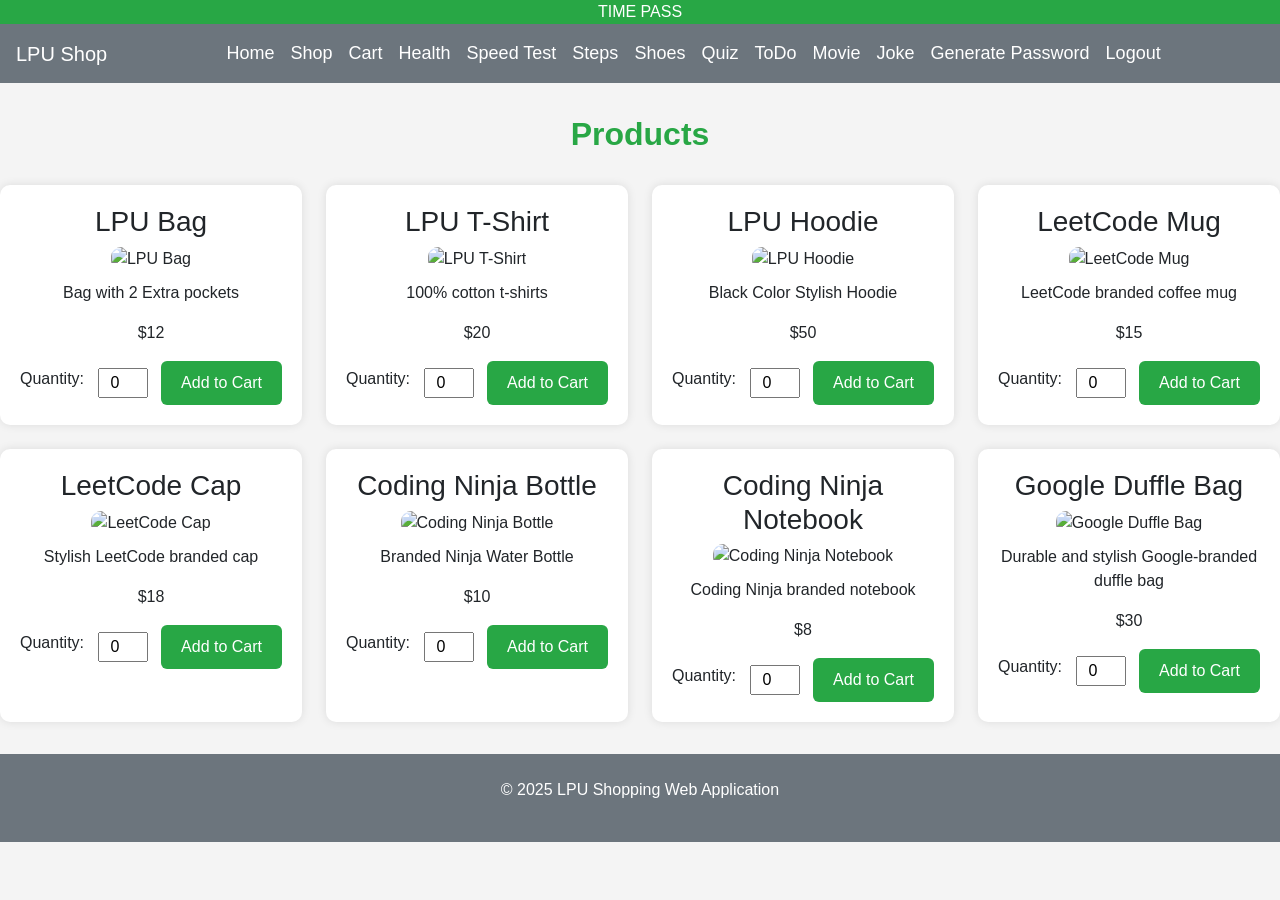
==== index.html @ 6f96ebc7 "Update index.html" ====
<!DOCTYPE html>
<html lang="en">
<head>
  <meta charset="UTF-8" />
  <meta name="viewport" content="width=device-width, initial-scale=1.0" />
  <title>LPU Shopping Web Application</title>

  <!-- Bootstrap CSS -->
  <link href="https://stackpath.bootstrapcdn.com/bootstrap/4.5.2/css/bootstrap.min.css" rel="stylesheet" />
  <link rel="stylesheet" href="https://cdnjs.cloudflare.com/ajax/libs/font-awesome/5.15.3/css/all.min.css" />

  <style>
    <style>header,main{padding:1.5rem}button,header{background-color:#28a745;color:#fff}.navbar,footer{background-color:#6c757d}button,footer,header{color:#fff}.product-card,footer,h2,header{text-align:center}body{background-color:#f4f4f4;margin:0;padding:0}.navbar-nav .nav-link{color:#fff!important;font-size:1.125rem}.navbar-nav .nav-link:hover{color:#ffc107!important}main{margin:2rem 0}h2{color:#28a745;font-weight:700;margin-bottom:2rem;font-size:2rem}.products-container{display:grid;grid-template-columns:repeat(4,1fr);gap:1.5rem;justify-content:space-around}.product-card{background:#fff;border-radius:.625rem;box-shadow:0 0 .625rem rgba(0,0,0,.1);padding:1.25rem;transition:transform .3s}.product-card:hover{transform:scale(1.05)}.product-card img{max-width:100%;border-radius:.625rem;margin-bottom:.625rem}form{display:flex;justify-content:space-between;align-items:center;margin-top:.625rem;gap:.75rem}form input[type=number]{width:3.125rem;text-align:center}button{border:none;padding:.625rem 1.25rem;border-radius:.375rem;transition:background-color .3s}button:hover{background-color:#218838}footer{padding:1.5rem 0;margin-top:2rem}@media (max-width:599px){.products-container{grid-template-columns:1fr}form{flex-direction:column;gap:.75rem}button{width:100%}}@media (min-width:600px) and (max-width:1024px){.products-container{grid-template-columns:repeat(2,1fr)}}@media (min-width:1025px){.products-container{grid-template-columns:repeat(4,1fr)}}</style>

  </style>
</head>
<body>
  <header>TIME PASS</header>

  <!-- Responsive Navbar -->
  <nav class="navbar navbar-expand-lg navbar-dark">
    <a class="navbar-brand text-white" href="#">LPU Shop</a>
    <button class="navbar-toggler" type="button" data-toggle="collapse" data-target="#navbarNav"
      aria-controls="navbarNav" aria-expanded="false" aria-label="Toggle navigation">
      <span class="navbar-toggler-icon"></span>
    </button>

    <div class="collapse navbar-collapse justify-content-center" id="navbarNav">
      <ul class="navbar-nav">
        <li class="nav-item"><a class="nav-link" href="login.html">Home</a></li>
        <li class="nav-item"><a class="nav-link" href="index.html">Shop</a></li>
        <li class="nav-item"><a class="nav-link" href="cart.html">Cart</a></li>
         <li class="nav-item"><a class="nav-link" href="figma1.html">Health</a></li>
         <li class="nav-item"><a class="nav-link" href="figma2.html">Speed Test</a></li>
        <li class="nav-item"><a class="nav-link" href="figma3.html">Steps</a></li>
           <li class="nav-item"><a class="nav-link" href="shoes.html">Shoes</a></li>
          <li class="nav-item"><a class="nav-link" href="game.html">Quiz</a></li>
        <li class="nav-item"><a class="nav-link" href="todo.html">ToDo</a></li>
        <li class="nav-item"><a class="nav-link" href="movie.html">Movie</a></li>
        <li class="nav-item"><a class="nav-link" href="joke.html">Joke</a></li>
        <li class="nav-item"><a class="nav-link" href="pass.html">Generate Password</a></li>
      <li class="nav-item"><a class="nav-link" href="logout.html">Logout</a></li>
      </ul>
    </div>
  </nav>

  <!-- Product Section -->
  <main>
    <h2>Products</h2>
    <div class="products-container">
     
      <div class="product-card">
        <h3>LPU Bag</h3>
        <img src="https://media.geeksforgeeks.org/wp-content/uploads/20230407154213/gfg-bag.jpg" alt="LPU Bag" />
        <p>Bag with 2 Extra pockets</p>
        <p>$12</p>
        <form>
          <label>Quantity:</label>
          <input type="number" value="0" min="1" max="10" />
          <button>Add to Cart</button>
        </form>
      </div>

      <div class="product-card">
        <h3>LPU T-Shirt</h3>
        <img src="https://www.teez.in/cdn/shop/files/GoogleDeveloperGroupsMenRoundNeckT-shirt_1_large.jpg?v=1697868667" alt="LPU T-Shirt" />
        <p>100% cotton t-shirts</p>
        <p>$20</p>
        <form>
          <label>Quantity:</label>
          <input type="number" value="0" min="1" max="10" />
          <button>Add to Cart</button>
        </form>
      </div>
      <div class="product-card">
        <h3>LPU Hoodie</h3>
        <img src="https://media.geeksforgeeks.org/wp-content/uploads/20230407153938/gfg-hoodie.jpg" alt="LPU Hoodie" />
        <p>Black Color Stylish Hoodie</p>
        <p>$50</p>
        <form>
          <label>Quantity:</label>
          <input type="number" value="0" min="1" max="10" />
          <button>Add to Cart</button>
        </form>
      </div>

      <div class="product-card">
        <h3>LeetCode Mug</h3>
        <img src="https://ih1.redbubble.net/image.2287421610.9103/mug,standard,x1000,left-pad,750x1000,f8f8f8.jpg" alt="LeetCode Mug" />
        <p>LeetCode branded coffee mug</p>
        <p>$15</p>
        <form>
          <label>Quantity:</label>
          <input type="number" value="0" min="1" max="10" />
          <button>Add to Cart</button>
        </form>
      </div>
      <div class="product-card">
        <h3>LeetCode Cap</h3>
        <img src="https://image.spreadshirtmedia.com/image-server/v1/products/T1040A14PA2252PT32X35Y0D1037642133W5325H6391/views/1,width=550,height=550,appearanceId=14,backgroundColor=F2F2F2,modelId=1795,crop=list/eat-sleep-game-repeat-funny-leetcode-leet-snapback-cap.jpg" alt="LeetCode Cap" />
        <p>Stylish LeetCode branded cap</p>
        <p>$18</p>
        <form>
          <label>Quantity:</label>
          <input type="number" value="0" min="1" max="10" />
          <button>Add to Cart</button>
        </form>
      </div>
      <div class="product-card">
        <h3>Coding Ninja Bottle</h3>
        <img src="https://envibe.in/cdn/shop/files/front-659718046ecd9-Sipper_Bottle_600_ml.jpg?v=1704400924" alt="Coding Ninja Bottle" />
        <p>Branded Ninja Water Bottle</p>
        <p>$10</p>
        <form>
          <label>Quantity:</label>
          <input type="number" value="0" min="1" max="10" />
          <button>Add to Cart</button>
        </form>
      </div>
      <div class="product-card">
        <h3>Coding Ninja Notebook</h3>
        <img src="https://encrypted-tbn0.gstatic.com/images?q=tbn:ANd9GcR4txMD6oSGt35pG8MCZHsUNw3lMYqpsAHKQQ&s" alt="Coding Ninja Notebook" />
        <p>Coding Ninja branded notebook</p>
        <p>$8</p>
        <form>
          <label>Quantity:</label>
          <input type="number" value="0" min="1" max="10" />
          <button>Add to Cart</button>
        </form>
      </div>
      <div class="product-card">
        <h3>Google Duffle Bag</h3>
        <img src="https://5.imimg.com/data5/SELLER/Default/2020/10/FN/ES/DU/2459857/google-duffle-fa.jpg" alt="Google Duffle Bag" />
        <p>Durable and stylish Google-branded duffle bag</p>
        <p>$30</p>
        <form>
          <label>Quantity:</label>
          <input type="number" value="0" min="1" max="10" />
          <button>Add to Cart</button>
        </form>
    </div>
      <script>
        document.querySelectorAll("form").forEach((e=>{e.addEventListener("submit",(function(e){e.preventDefault();const t=this.closest(".product-card").querySelector("h3").textContent,r=this.querySelector('input[type="number"]').value;r>0?alert(`Added ${r} x ${t} to cart!`):alert("Please select a quantity greater than 0.")}))}));
      </script>
  </main>

  <!-- Footer -->
  <footer>
    <p>&copy; 2025 LPU Shopping Web Application</p>
  </footer>

  <!-- Bootstrap JS -->
  <script src="https://code.jquery.com/jquery-3.5.1.slim.min.js"></script>
  <script src="https://cdn.jsdelivr.net/npm/@popperjs/core@2.9.2/dist/umd/popper.min.js"></script>
  <script src="https://stackpath.bootstrapcdn.com/bootstrap/4.5.2/js/bootstrap.min.js"></script>
</body>
</html>
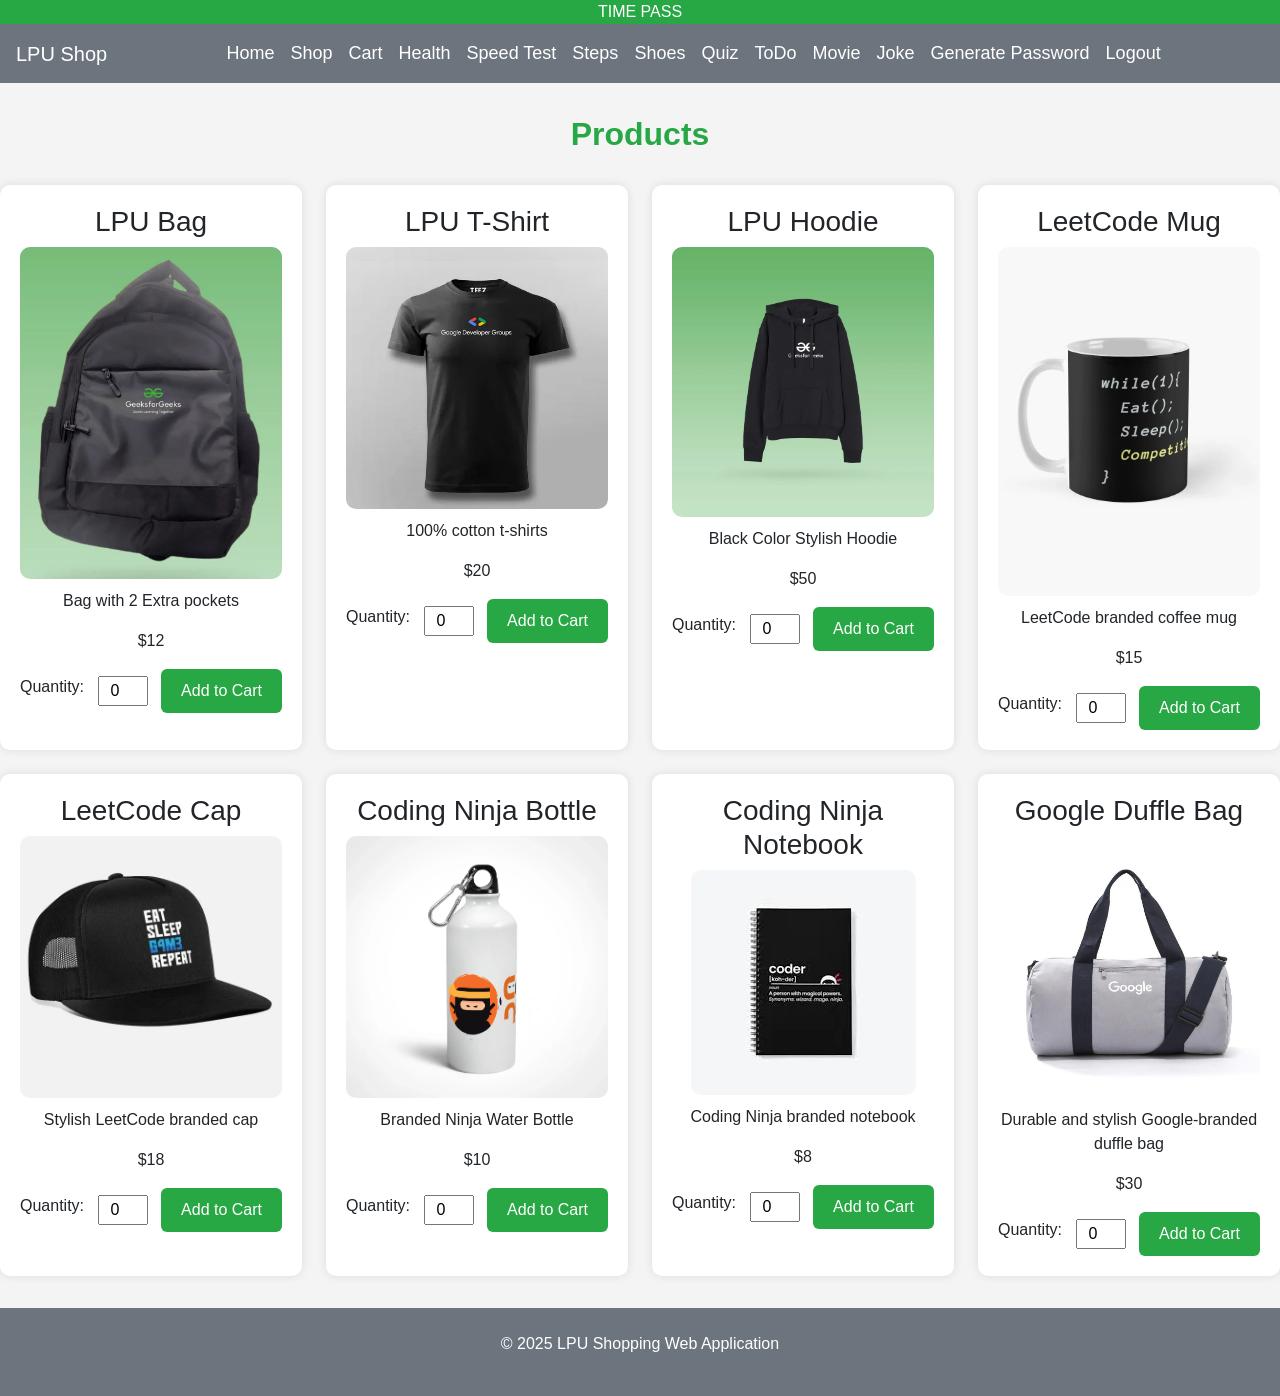
==== commit cd80ec4e: "Update index.html" ====
--- a/index.html
+++ b/index.html
@@ -45,13 +45,19 @@
   </nav>
 
   <!-- Product Section -->
-  <main>
+ 
+       
+      <main>
     <h2>Products</h2>
     <div class="products-container">
      
       <div class="product-card">
         <h3>LPU Bag</h3>
-        <img src="https://media.geeksforgeeks.org/wp-content/uploads/20230407154213/gfg-bag.jpg" alt="LPU Bag" />
+        <picture>
+            <source srcset="images/a.webp" type="image/webp">
+            <img src="images/a.webp" alt="LPU Bag" loading="lazy">
+          </picture>
+        <!-- <img src="https://media.geeksforgeeks.org/wp-content/uploads/20230407154213/gfg-bag.jpg" alt="LPU Bag" /> -->
         <p>Bag with 2 Extra pockets</p>
         <p>$12</p>
         <form>
@@ -63,7 +69,11 @@
 
       <div class="product-card">
         <h3>LPU T-Shirt</h3>
-        <img src="https://www.teez.in/cdn/shop/files/GoogleDeveloperGroupsMenRoundNeckT-shirt_1_large.jpg?v=1697868667" alt="LPU T-Shirt" />
+        <picture>
+        <source srcset="images/b.webp" type="image/webp">
+            <img src="images/b.webp" alt="LPU T-Shirt" loading="lazy">
+          </picture>
+        <!-- <img src="https://www.teez.in/cdn/shop/files/GoogleDeveloperGroupsMenRoundNeckT-shirt_1_large.jpg?v=1697868667" alt="LPU T-Shirt" /> -->
         <p>100% cotton t-shirts</p>
         <p>$20</p>
         <form>
@@ -74,7 +84,11 @@
       </div>
       <div class="product-card">
         <h3>LPU Hoodie</h3>
-        <img src="https://media.geeksforgeeks.org/wp-content/uploads/20230407153938/gfg-hoodie.jpg" alt="LPU Hoodie" />
+        <picture>
+            <source srcset="images/c.webp" type="image/webp">
+            <img src="images/c.webp" alt="LPU Hoodie" loading="lazy">
+          </picture>
+        <!-- <img src="https://media.geeksforgeeks.org/wp-content/uploads/20230407153938/gfg-hoodie.jpg" alt="LPU Hoodie" /> -->
         <p>Black Color Stylish Hoodie</p>
         <p>$50</p>
         <form>
@@ -86,7 +100,11 @@
 
       <div class="product-card">
         <h3>LeetCode Mug</h3>
-        <img src="https://ih1.redbubble.net/image.2287421610.9103/mug,standard,x1000,left-pad,750x1000,f8f8f8.jpg" alt="LeetCode Mug" />
+        <picture>
+            <source srcset="images/d.webp" type="image/webp">
+            <img src="images/d.webp" alt="LeetCode Mug" loading="lazy">
+          </picture>
+        <!-- <img src="https://ih1.redbubble.net/image.2287421610.9103/mug,standard,x1000,left-pad,750x1000,f8f8f8.jpg" alt="LeetCode Mug" /> -->
         <p>LeetCode branded coffee mug</p>
         <p>$15</p>
         <form>
@@ -97,7 +115,11 @@
       </div>
       <div class="product-card">
         <h3>LeetCode Cap</h3>
-        <img src="https://image.spreadshirtmedia.com/image-server/v1/products/T1040A14PA2252PT32X35Y0D1037642133W5325H6391/views/1,width=550,height=550,appearanceId=14,backgroundColor=F2F2F2,modelId=1795,crop=list/eat-sleep-game-repeat-funny-leetcode-leet-snapback-cap.jpg" alt="LeetCode Cap" />
+        <picture>
+            <source srcset="images/e.webp" type="image/webp">
+            <img src="images/e.webp" alt="LeetCode Cap" loading="lazy">
+          </picture>
+        <!-- <img src="https://image.spreadshirtmedia.com/image-server/v1/products/T1040A14PA2252PT32X35Y0D1037642133W5325H6391/views/1,width=550,height=550,appearanceId=14,backgroundColor=F2F2F2,modelId=1795,crop=list/eat-sleep-game-repeat-funny-leetcode-leet-snapback-cap.jpg" alt="LeetCode Cap" /> -->
         <p>Stylish LeetCode branded cap</p>
         <p>$18</p>
         <form>
@@ -108,7 +130,11 @@
       </div>
       <div class="product-card">
         <h3>Coding Ninja Bottle</h3>
-        <img src="https://envibe.in/cdn/shop/files/front-659718046ecd9-Sipper_Bottle_600_ml.jpg?v=1704400924" alt="Coding Ninja Bottle" />
+        <picture>
+            <source srcset="images/f.webp" type="image/webp">
+            <img src="images/f.webp" alt="Coding Ninja Bottle" loading="lazy">
+          </picture>
+        <!-- <img src="https://envibe.in/cdn/shop/files/front-659718046ecd9-Sipper_Bottle_600_ml.jpg?v=1704400924" alt="Coding Ninja Bottle" /> -->
         <p>Branded Ninja Water Bottle</p>
         <p>$10</p>
         <form>
@@ -119,7 +145,11 @@
       </div>
       <div class="product-card">
         <h3>Coding Ninja Notebook</h3>
-        <img src="https://encrypted-tbn0.gstatic.com/images?q=tbn:ANd9GcR4txMD6oSGt35pG8MCZHsUNw3lMYqpsAHKQQ&s" alt="Coding Ninja Notebook" />
+        <picture>
+            <source srcset="images/g.webp" type="image/webp">
+            <img src="images/g.webp" alt="Coding Ninja Notebook" loading="lazy">
+          </picture>
+        <!-- <img src="https://encrypted-tbn0.gstatic.com/images?q=tbn:ANd9GcR4txMD6oSGt35pG8MCZHsUNw3lMYqpsAHKQQ&s" alt="Coding Ninja Notebook" /> -->
         <p>Coding Ninja branded notebook</p>
         <p>$8</p>
         <form>
@@ -130,7 +160,11 @@
       </div>
       <div class="product-card">
         <h3>Google Duffle Bag</h3>
-        <img src="https://5.imimg.com/data5/SELLER/Default/2020/10/FN/ES/DU/2459857/google-duffle-fa.jpg" alt="Google Duffle Bag" />
+        <picture>
+            <source srcset="images/h.webp" type="image/webp">
+            <img src="images/h.webp" alt="Google Duffle Bag" loading="lazy">
+          </picture>
+        <!-- <img src="https://5.imimg.com/data5/SELLER/Default/2020/10/FN/ES/DU/2459857/google-duffle-fa.jpg" alt="Google Duffle Bag" /> -->
         <p>Durable and stylish Google-branded duffle bag</p>
         <p>$30</p>
         <form>
@@ -138,10 +172,13 @@
           <input type="number" value="0" min="1" max="10" />
           <button>Add to Cart</button>
         </form>
+      </div>
     </div>
-      <script>
+
+    <script defer>
         document.querySelectorAll("form").forEach((e=>{e.addEventListener("submit",(function(e){e.preventDefault();const t=this.closest(".product-card").querySelector("h3").textContent,r=this.querySelector('input[type="number"]').value;r>0?alert(`Added ${r} x ${t} to cart!`):alert("Please select a quantity greater than 0.")}))}));
       </script>
+      
   </main>
 
   <!-- Footer -->
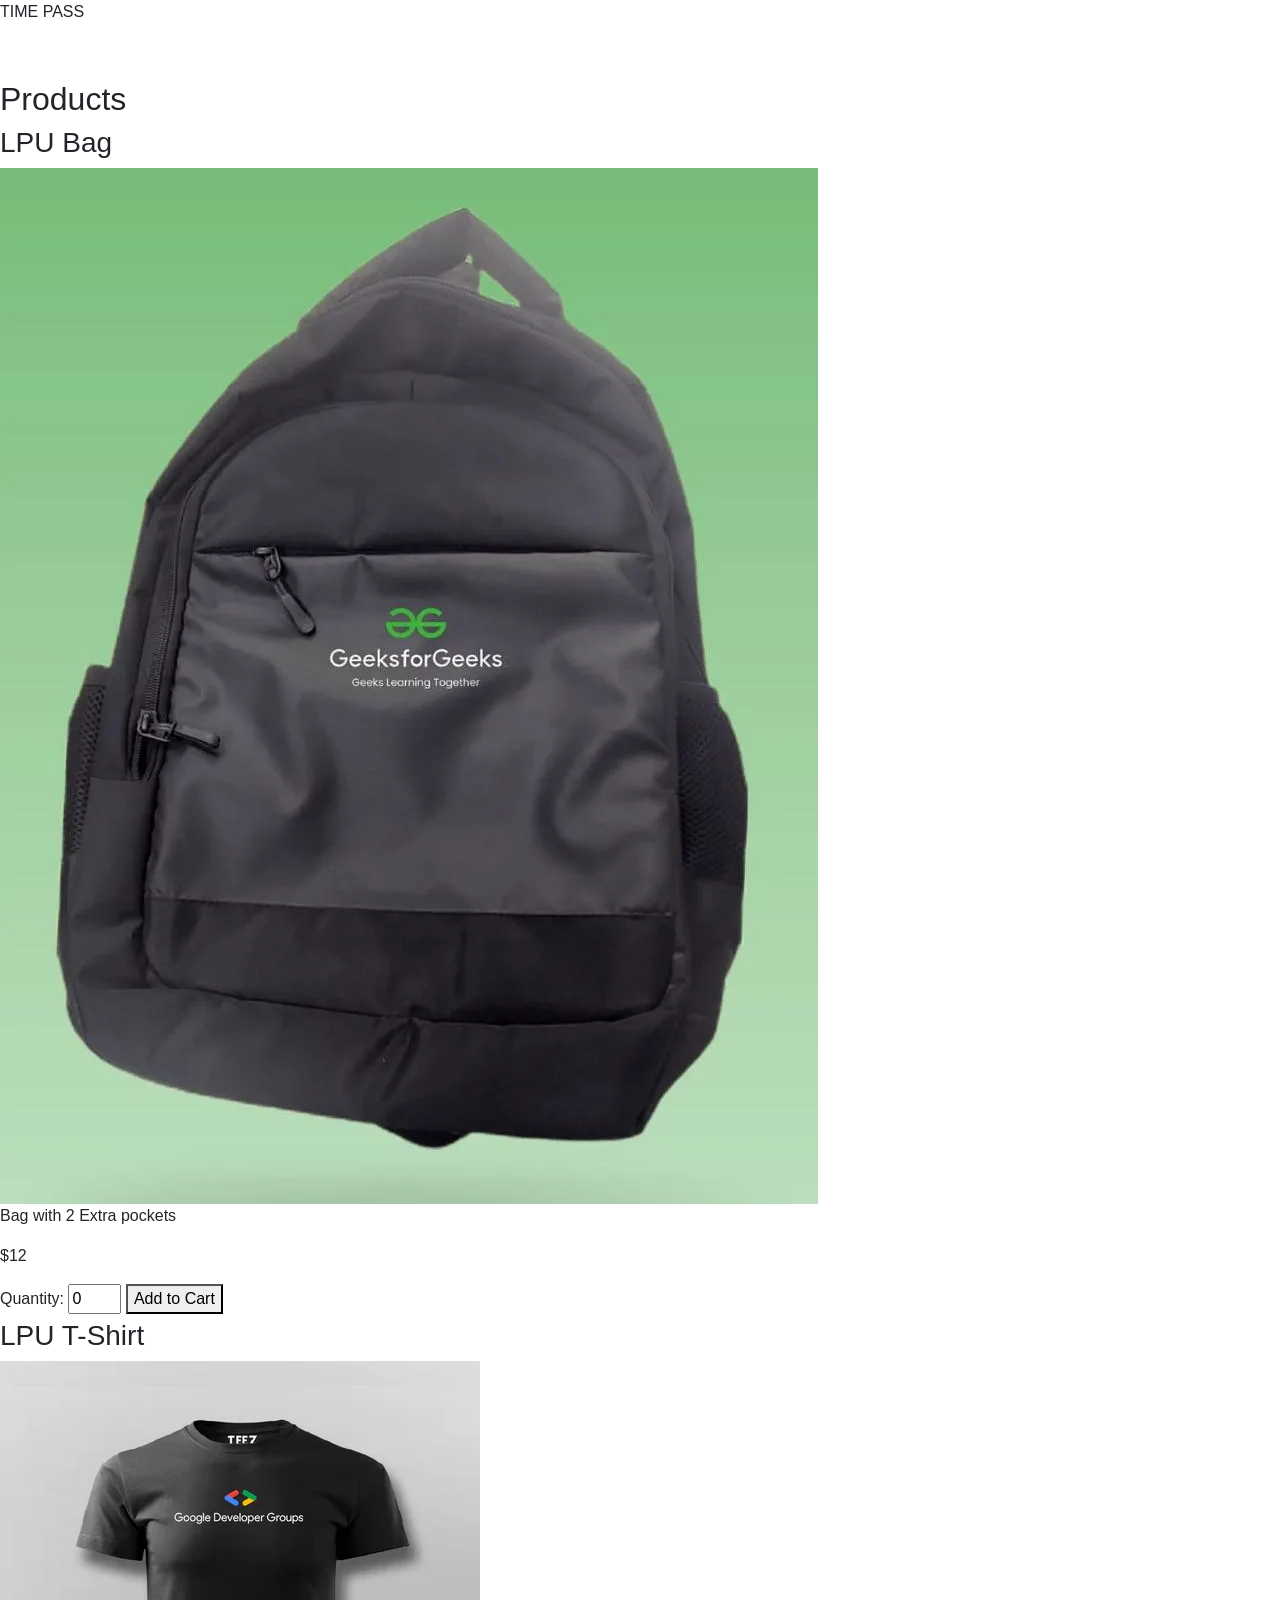
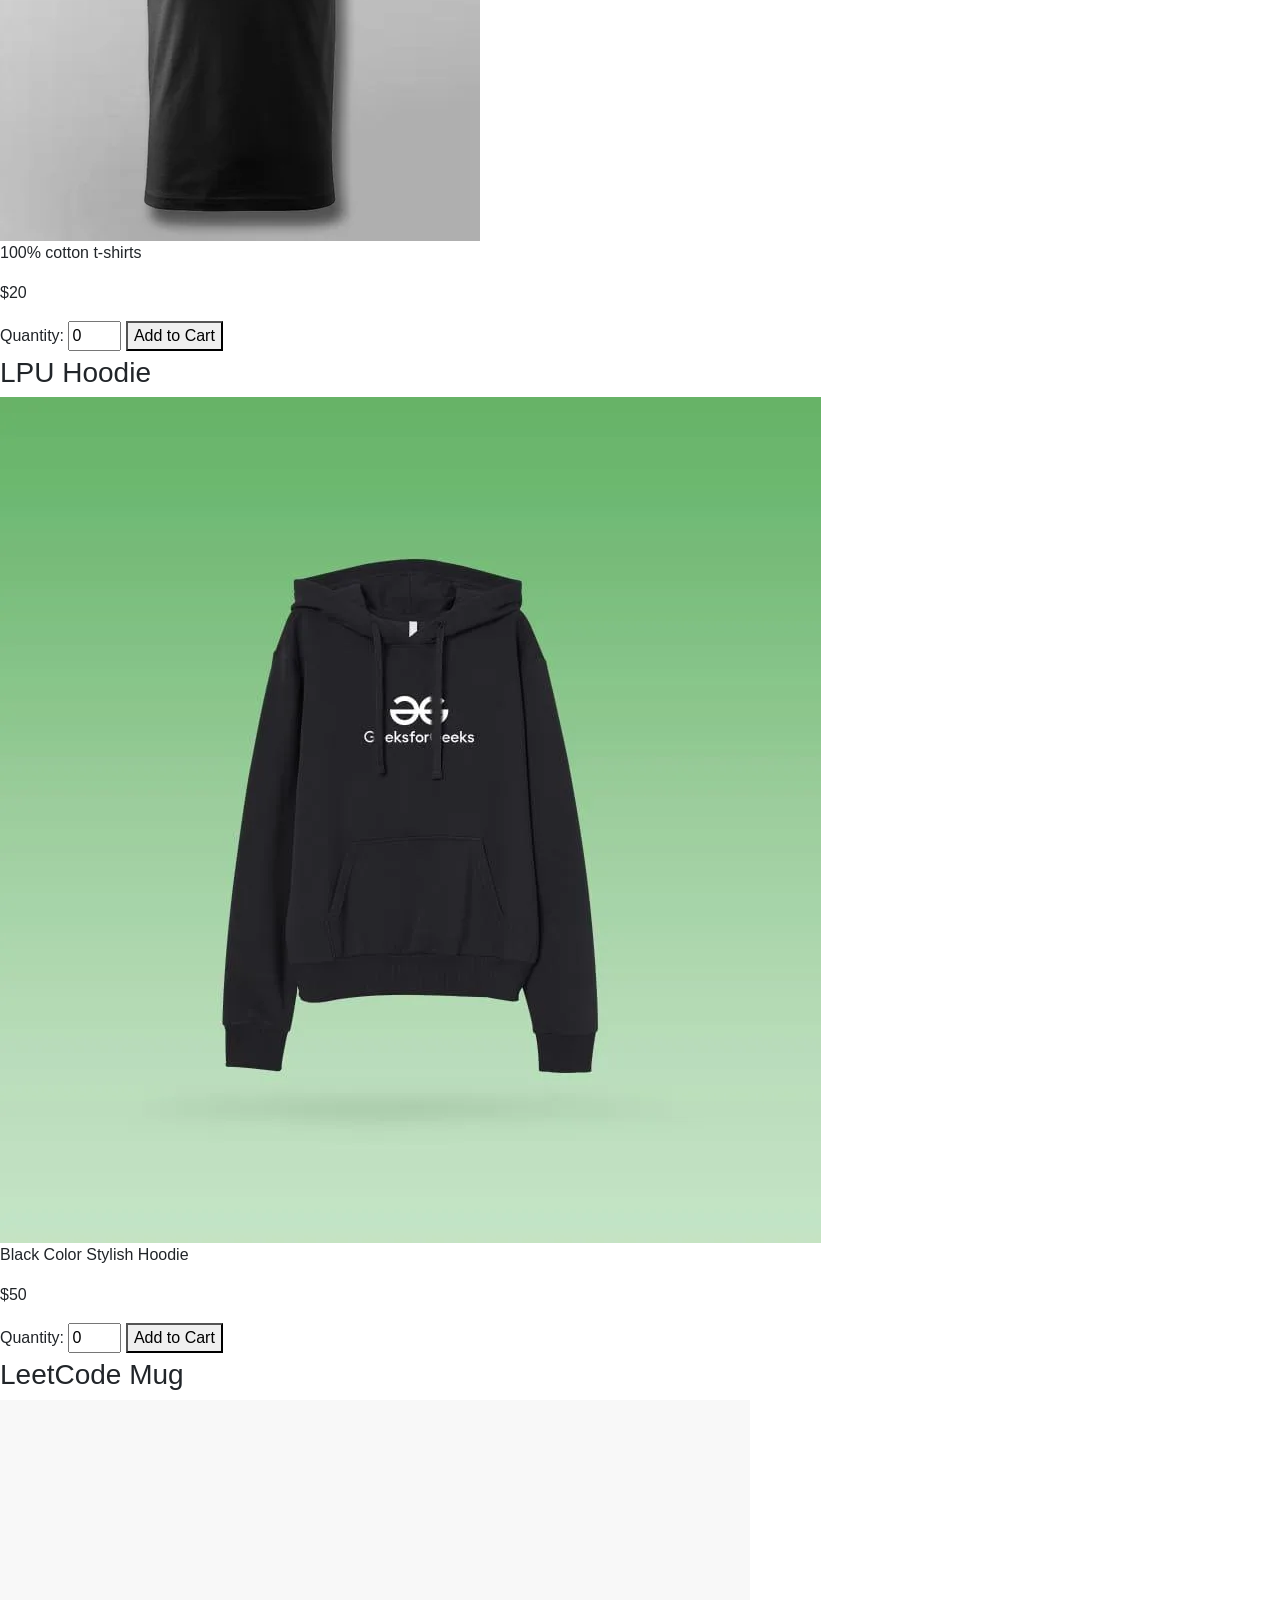
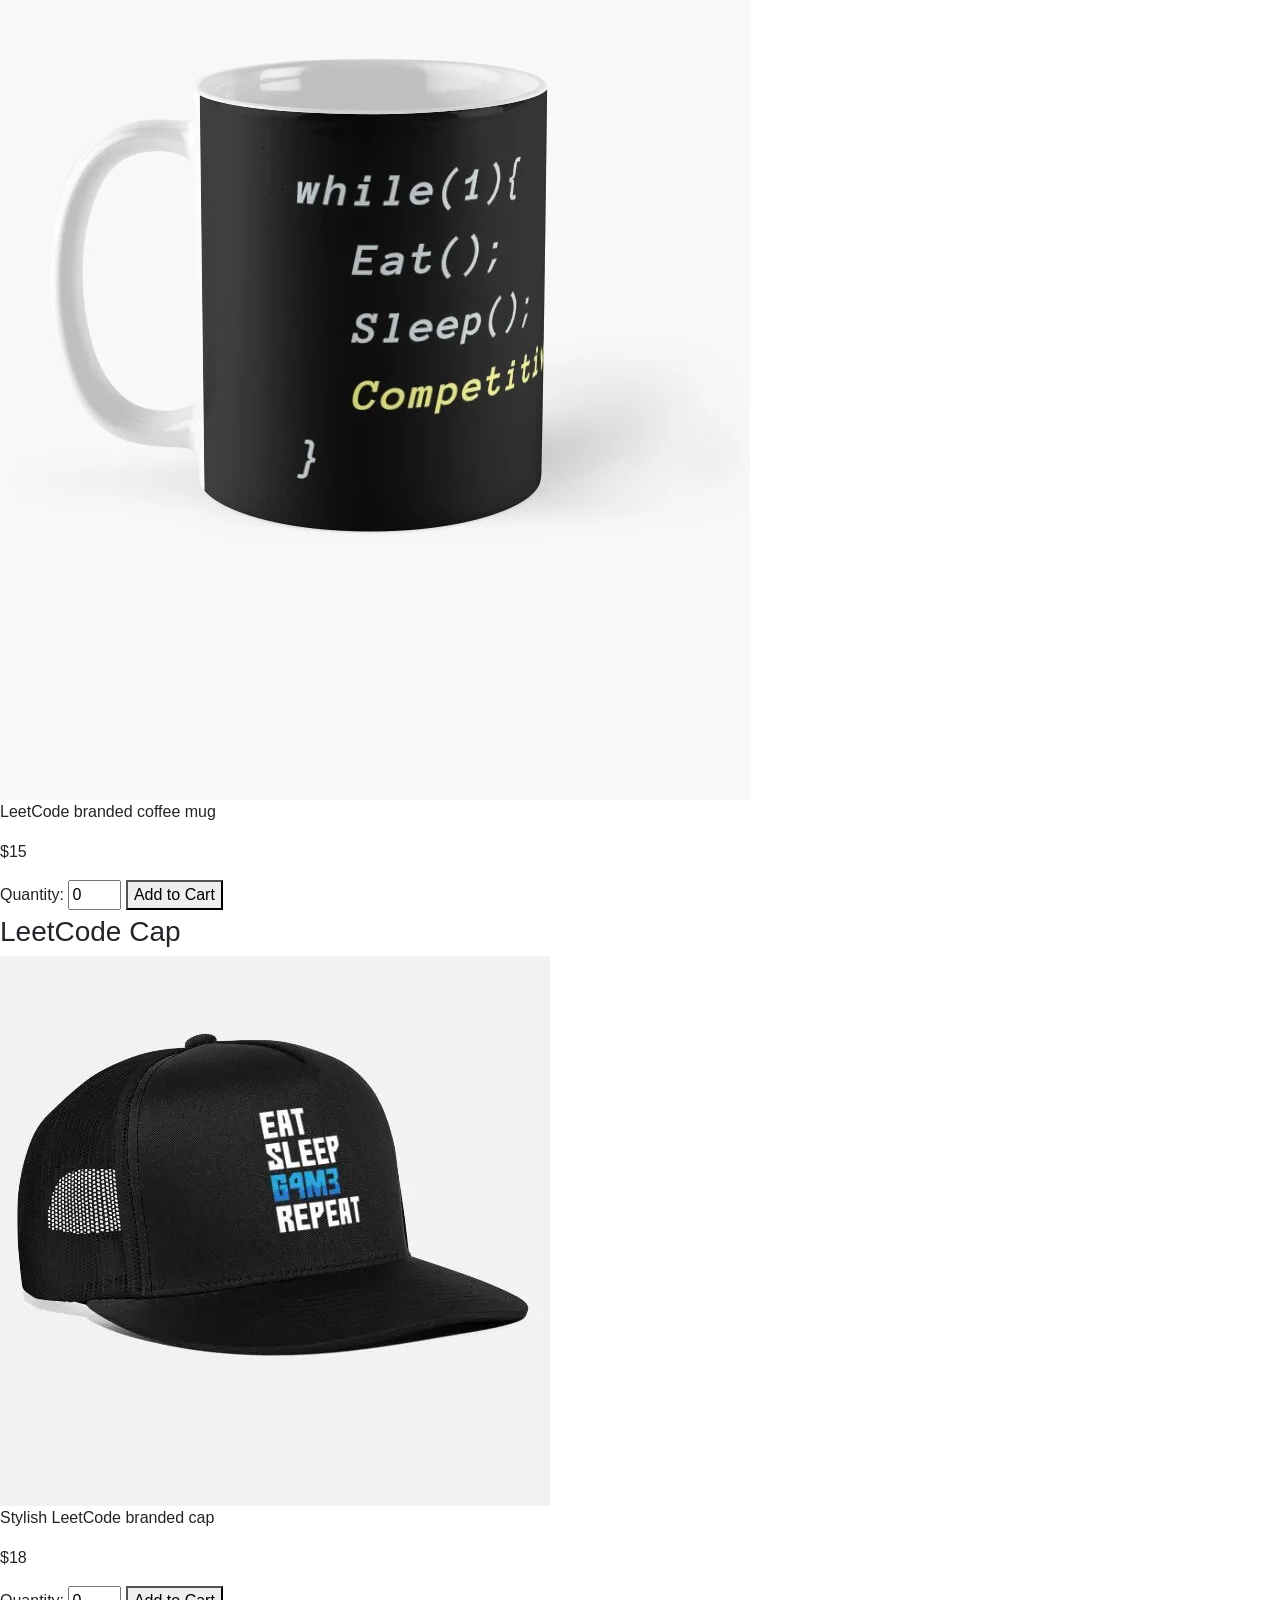
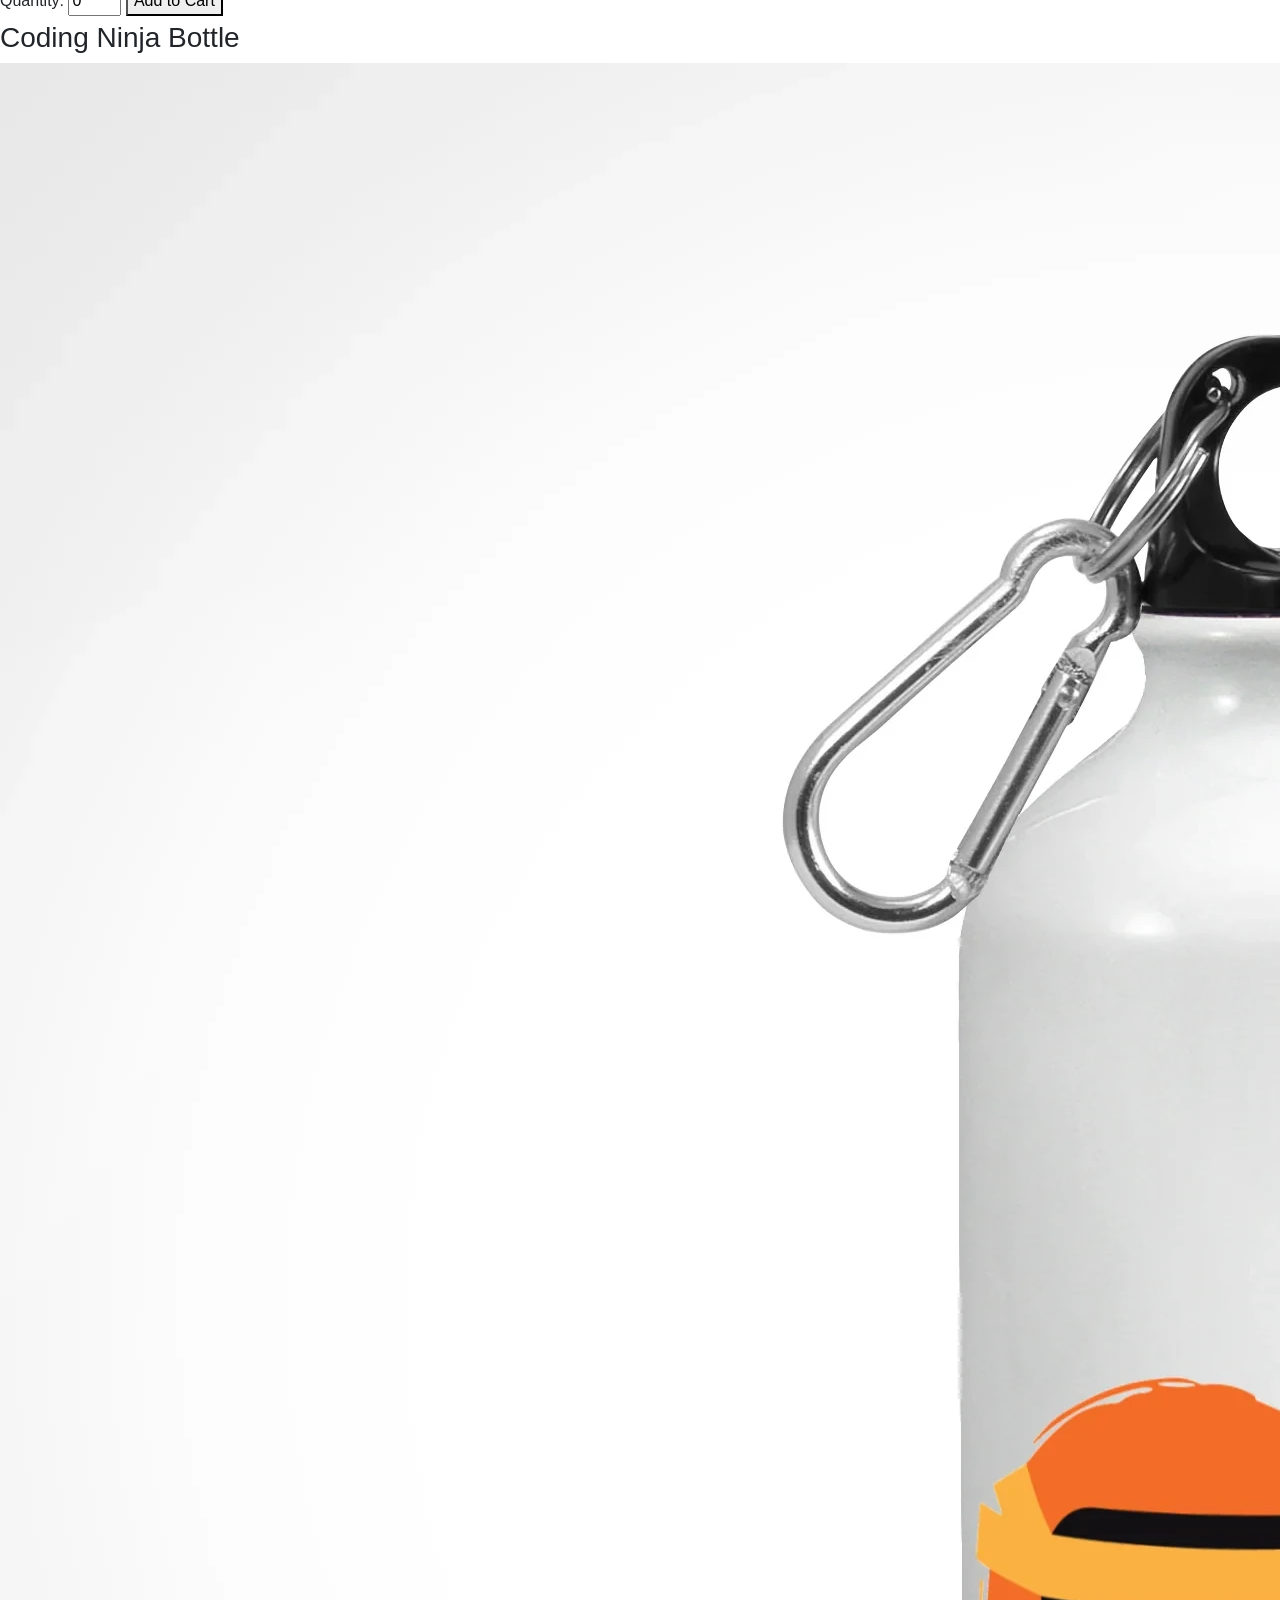
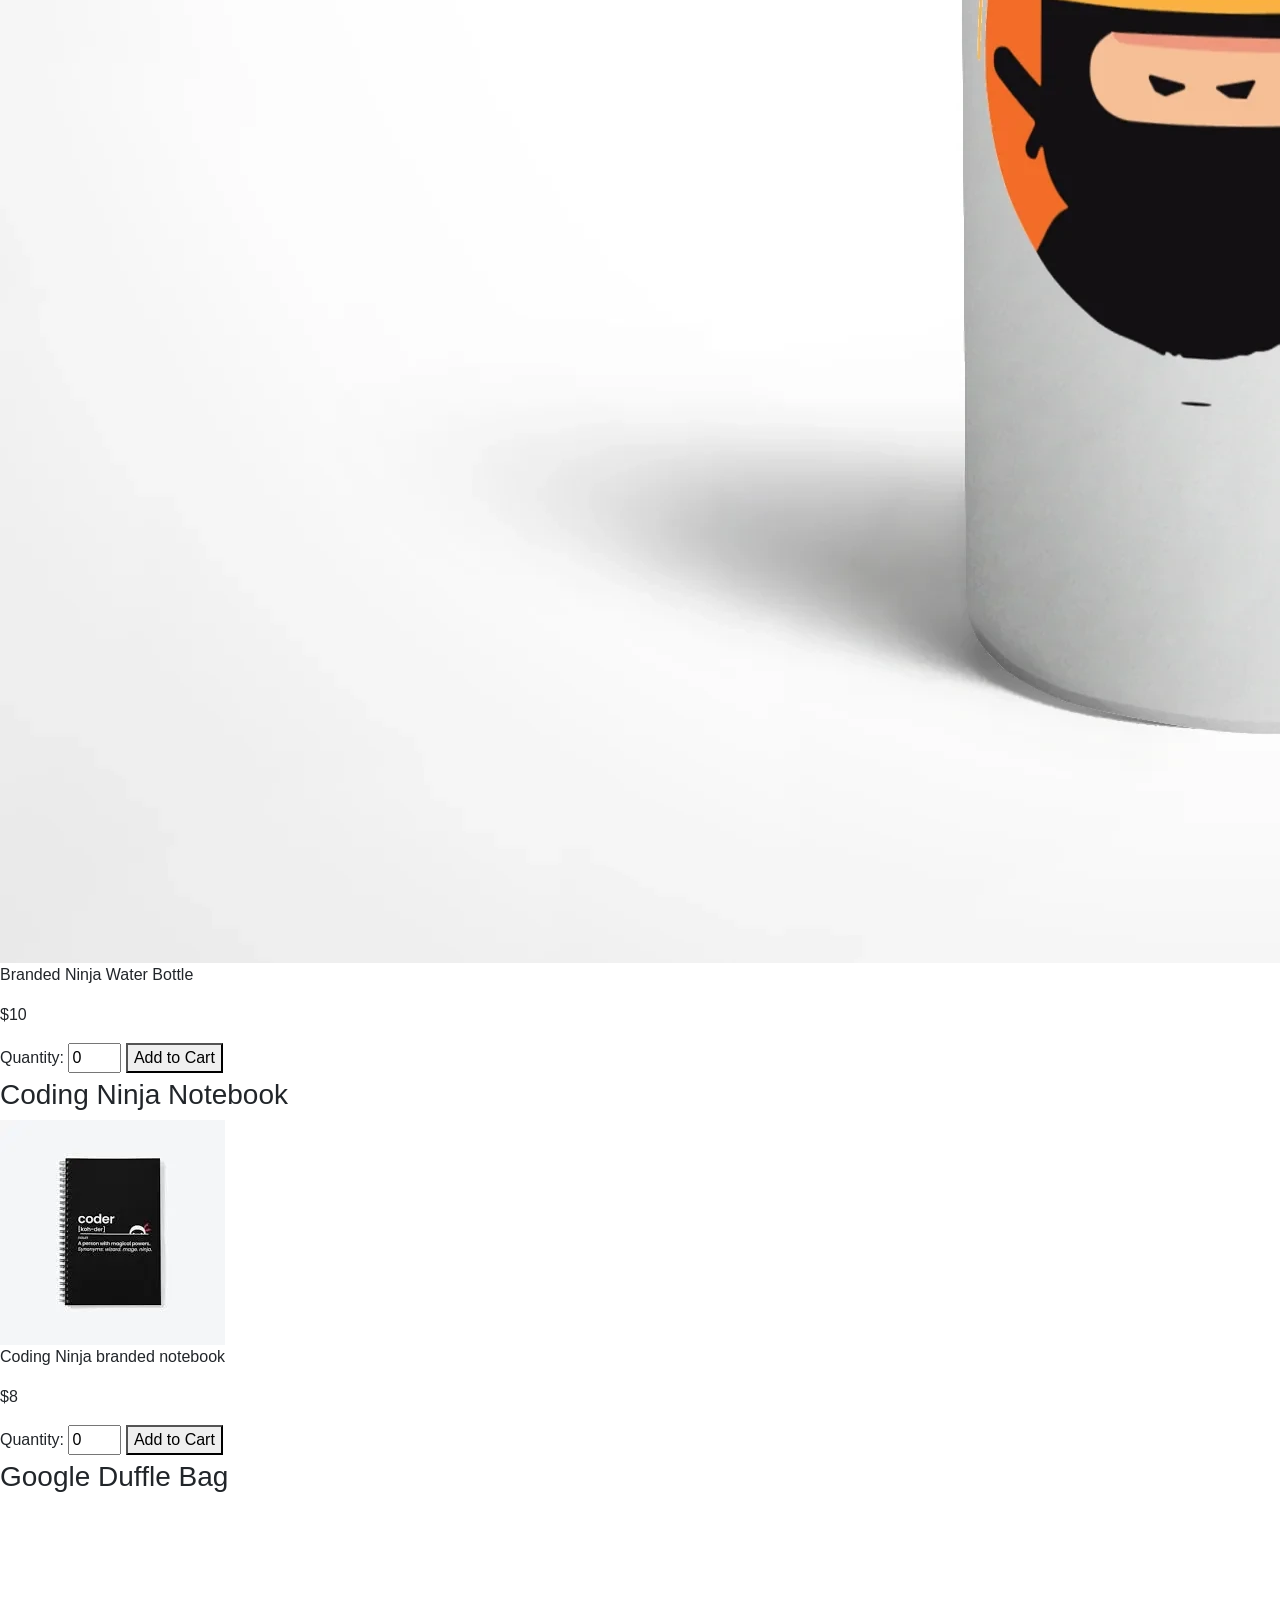
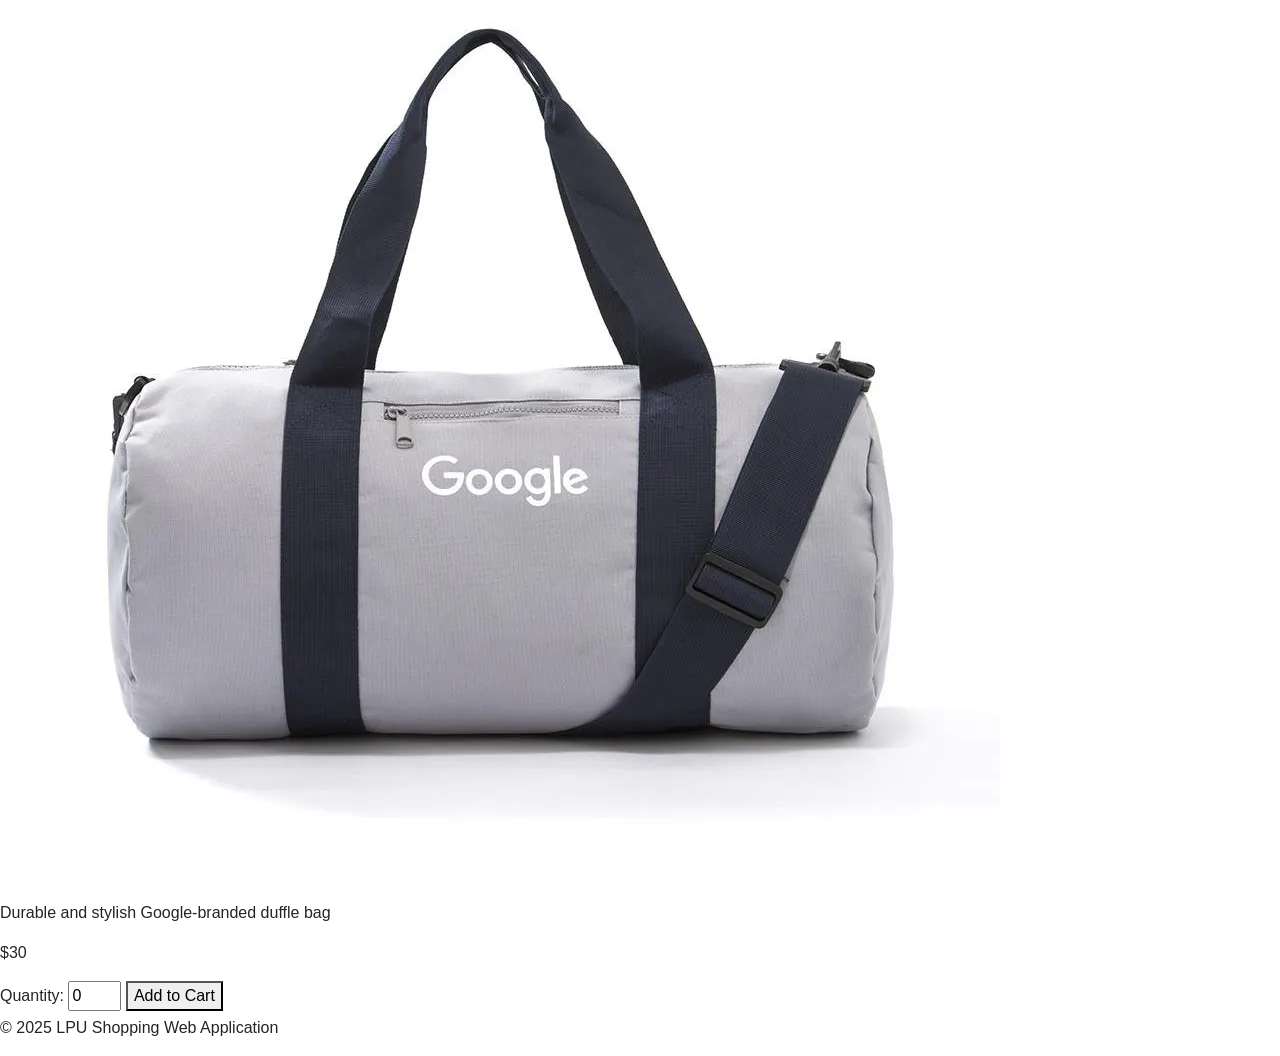
==== commit e9b4d360: "Update index.html" ====
--- a/index.html
+++ b/index.html
@@ -5,14 +5,21 @@
   <meta name="viewport" content="width=device-width, initial-scale=1.0" />
   <title>LPU Shopping Web Application</title>
 
+ <link rel="preconnect" href="https://stackpath.bootstrapcdn.com" />
+  <link rel="preconnect" href="https://cdnjs.cloudflare.com" />
+  <link rel="preconnect" href="https://cdn.jsdelivr.net" />
+
   <!-- Bootstrap CSS -->
   <link href="https://stackpath.bootstrapcdn.com/bootstrap/4.5.2/css/bootstrap.min.css" rel="stylesheet" />
   <link rel="stylesheet" href="https://cdnjs.cloudflare.com/ajax/libs/font-awesome/5.15.3/css/all.min.css" />
+<!-- Preload critical CSS and JavaScript -->
+<link rel="preload" href="https://stackpath.bootstrapcdn.com/bootstrap/4.5.2/css/bootstrap.min.css" as="style" />
+<link rel="preload" href="https://code.jquery.com/jquery-3.5.1.slim.min.js" as="script" />
+<link rel="preload" href="https://cdn.jsdelivr.net/npm/@popperjs/core@2.9.2/dist/umd/popper.min.js" as="script" />
+<link rel="preload" href="https://stackpath.bootstrapcdn.com/bootstrap/4.5.2/js/bootstrap.min.js" as="script" />
+<link rel="stylesheet" href="https://cdnjs.cloudflare.com/ajax/libs/font-awesome/5.15.3/css/all.min.css" />
+<link rel="stylesheet" href="style.css" />
 
-  <style>
-    <style>header,main{padding:1.5rem}button,header{background-color:#28a745;color:#fff}.navbar,footer{background-color:#6c757d}button,footer,header{color:#fff}.product-card,footer,h2,header{text-align:center}body{background-color:#f4f4f4;margin:0;padding:0}.navbar-nav .nav-link{color:#fff!important;font-size:1.125rem}.navbar-nav .nav-link:hover{color:#ffc107!important}main{margin:2rem 0}h2{color:#28a745;font-weight:700;margin-bottom:2rem;font-size:2rem}.products-container{display:grid;grid-template-columns:repeat(4,1fr);gap:1.5rem;justify-content:space-around}.product-card{background:#fff;border-radius:.625rem;box-shadow:0 0 .625rem rgba(0,0,0,.1);padding:1.25rem;transition:transform .3s}.product-card:hover{transform:scale(1.05)}.product-card img{max-width:100%;border-radius:.625rem;margin-bottom:.625rem}form{display:flex;justify-content:space-between;align-items:center;margin-top:.625rem;gap:.75rem}form input[type=number]{width:3.125rem;text-align:center}button{border:none;padding:.625rem 1.25rem;border-radius:.375rem;transition:background-color .3s}button:hover{background-color:#218838}footer{padding:1.5rem 0;margin-top:2rem}@media (max-width:599px){.products-container{grid-template-columns:1fr}form{flex-direction:column;gap:.75rem}button{width:100%}}@media (min-width:600px) and (max-width:1024px){.products-container{grid-template-columns:repeat(2,1fr)}}@media (min-width:1025px){.products-container{grid-template-columns:repeat(4,1fr)}}</style>
-
-  </style>
 </head>
 <body>
   <header>TIME PASS</header>
@@ -175,9 +182,7 @@
       </div>
     </div>
 
-    <script defer>
-        document.querySelectorAll("form").forEach((e=>{e.addEventListener("submit",(function(e){e.preventDefault();const t=this.closest(".product-card").querySelector("h3").textContent,r=this.querySelector('input[type="number"]').value;r>0?alert(`Added ${r} x ${t} to cart!`):alert("Please select a quantity greater than 0.")}))}));
-      </script>
+   
       
   </main>
 
@@ -185,7 +190,7 @@
   <footer>
     <p>&copy; 2025 LPU Shopping Web Application</p>
   </footer>
-
+<script src="script.js" defer></script>
   <!-- Bootstrap JS -->
   <script src="https://code.jquery.com/jquery-3.5.1.slim.min.js"></script>
   <script src="https://cdn.jsdelivr.net/npm/@popperjs/core@2.9.2/dist/umd/popper.min.js"></script>
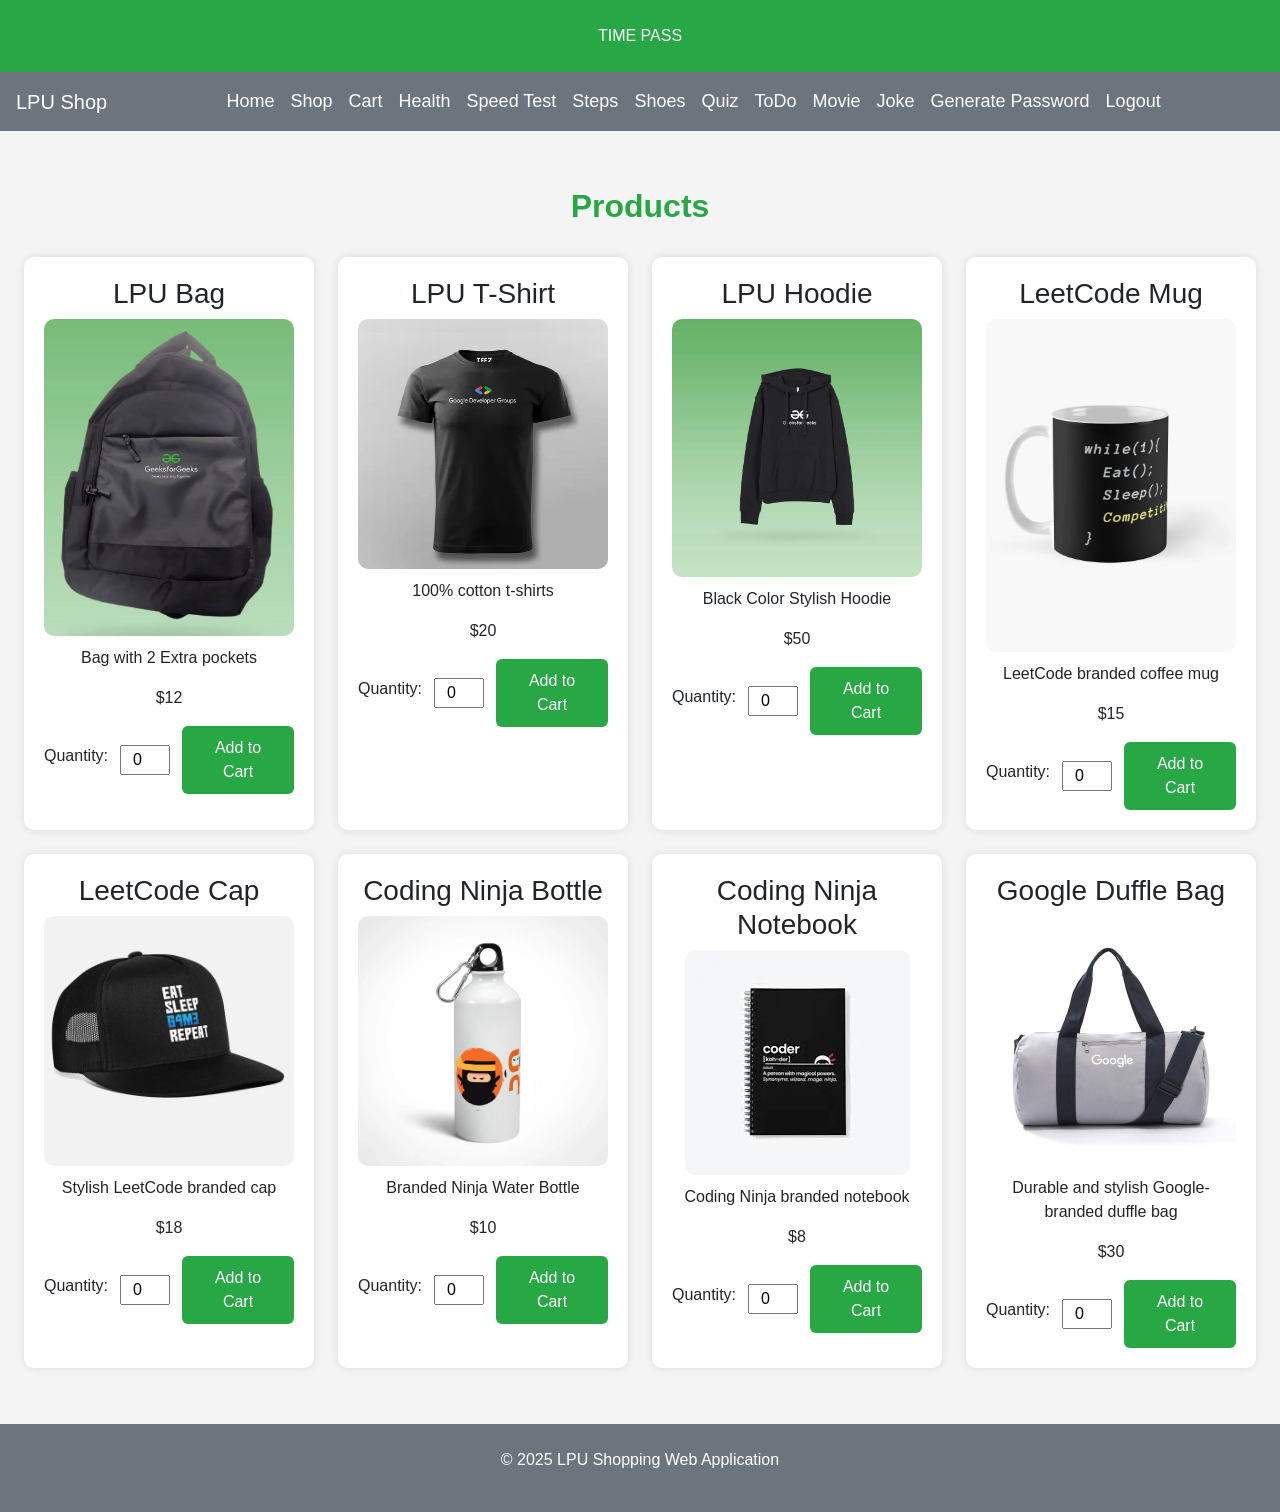
==== commit a87af57f: "Update index.html" ====
--- a/index.html
+++ b/index.html
@@ -195,5 +195,20 @@
   <script src="https://code.jquery.com/jquery-3.5.1.slim.min.js"></script>
   <script src="https://cdn.jsdelivr.net/npm/@popperjs/core@2.9.2/dist/umd/popper.min.js"></script>
   <script src="https://stackpath.bootstrapcdn.com/bootstrap/4.5.2/js/bootstrap.min.js"></script>
+  <script>
+  if ("serviceWorker" in navigator) {
+    window.addEventListener("load", function () {
+      navigator.serviceWorker
+        .register("/service-worker.js")
+        .then(function (registration) {
+          console.log("Service Worker registered with scope:", registration.scope);
+        })
+        .catch(function (error) {
+          console.log("Service Worker registration failed:", error);
+        });
+    });
+  }
+</script>
+
 </body>
 </html>
--- a/style.css
+++ b/style.css
@@ -0,0 +1 @@
+header,main{padding:1.5rem}button,header{background-color:#28a745;color:#fff}.navbar,footer{background-color:#6c757d}button,footer,header{color:#fff}.product-card,footer,h2,header{text-align:center}body{background-color:#f4f4f4;margin:0;padding:0}.navbar-nav .nav-link{color:#fff!important;font-size:1.125rem}.navbar-nav .nav-link:hover{color:#ffc107!important}main{margin:2rem 0}h2{color:#28a745;font-weight:700;margin-bottom:2rem;font-size:2rem}.products-container{display:grid;grid-template-columns:repeat(4,1fr);gap:1.5rem;justify-content:space-around}.product-card{background:#fff;border-radius:.625rem;box-shadow:0 0 .625rem rgba(0,0,0,.1);padding:1.25rem;transition:transform .3s}.product-card:hover{transform:scale(1.05)}.product-card img{max-width:100%;border-radius:.625rem;margin-bottom:.625rem}form{display:flex;justify-content:space-between;align-items:center;margin-top:.625rem;gap:.75rem}form input[type=number]{width:3.125rem;text-align:center}button{border:none;padding:.625rem 1.25rem;border-radius:.375rem;transition:background-color .3s}button:hover{background-color:#218838}footer{padding:1.5rem 0;margin-top:2rem}@media (max-width:599px){.products-container{grid-template-columns:1fr}form{flex-direction:column;gap:.75rem}button{width:100%}}@media (min-width:600px) and (max-width:1024px){.products-container{grid-template-columns:repeat(2,1fr)}}@media (min-width:1025px){.products-container{grid-template-columns:repeat(4,1fr)}}
